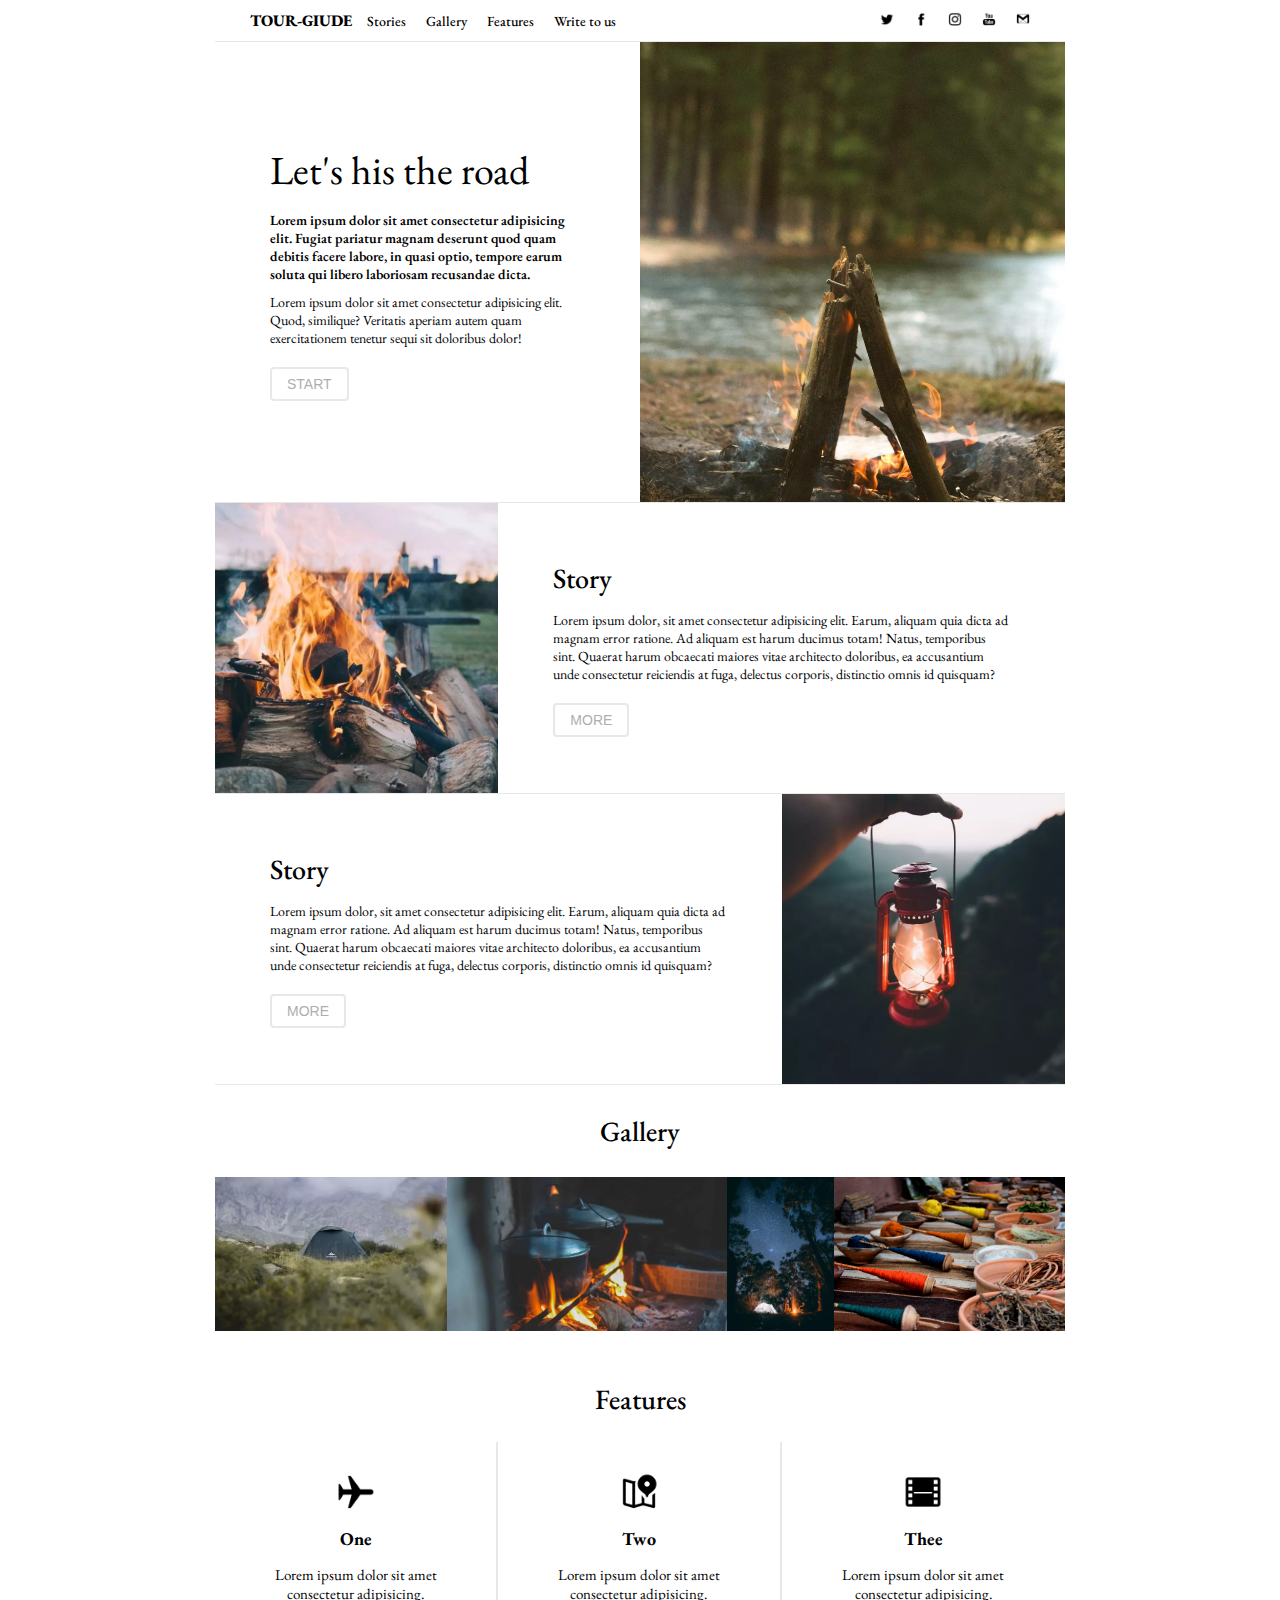
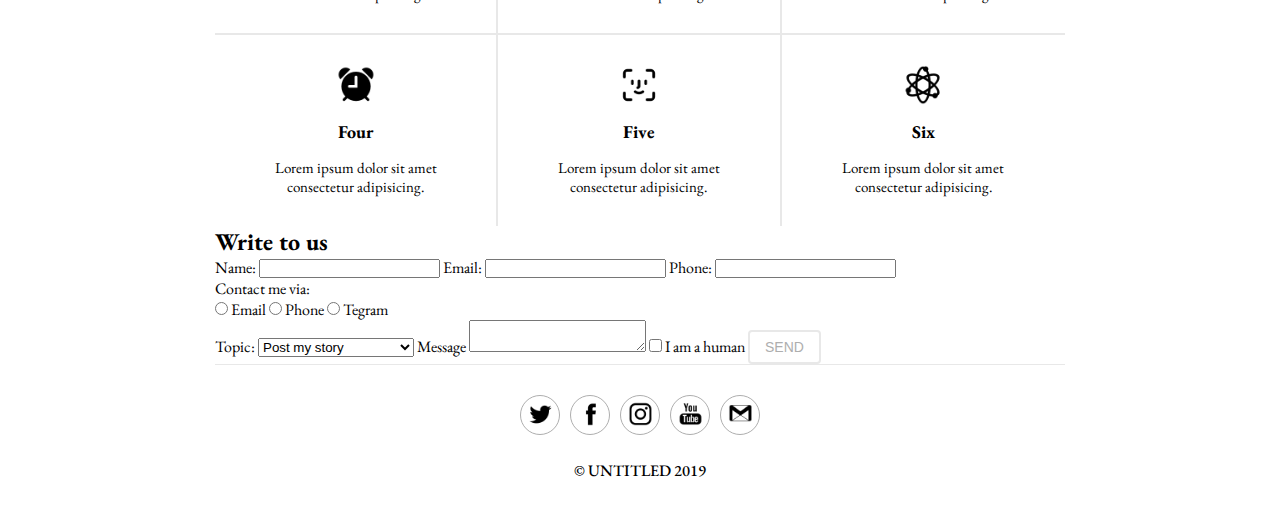
==== Екзамен/№1/index.html @ 536c8d21 "first commit" ====
<!DOCTYPE html>
<html lang="en">

<head>
    <meta charset="UTF-8">
    <meta http-equiv="X-UA-Compatible" content="IE=edge">
    <meta name="viewport" content="width=device-width, initial-scale=1.0">
    <title>Tour-giude</title>
    <!-- css
    ──────────────────────────────────────────────────────────── -->
    <link rel="stylesheet" href="./assets/css/style.css">

    <!-- google-fonts
    ──────────────────────────────────────────────────────────── -->
    <link rel="preconnect" href="https://fonts.googleapis.com">
    <link rel="preconnect" href="https://fonts.gstatic.com" crossorigin>
    <link href="https://fonts.googleapis.com/css2?family=EB+Garamond:ital,wght@0,400;0,500;0,600;0,700;0,800;1,400;1,500;1,600;1,700;1,800&display=swap" rel="stylesheet">

</head>

<body>
    <!-- wrapper | Ограничение для всего сайта 850px.
    ──────────────────────────────────────────────────────────── -->
    <div class="wrapper">

        <!-- header
        ──────────────────────────────────────────────────────────── -->
        <header class="header">
            <div class="header__container">
                <nav class="header__container__navbar d-flex">

                    <!-- Не вижу смысла с ссылки на одностраничнике
                    <h3 class="header__container__navbar__logo">Tour-giude</h3> -->
                    <a class="header__container__navbar__logo" href="#">Tour-giude</a>


                    <ul class="header__container__navbar__nav-list d-flex">
                        <li class="header__container__navbar__nav-list__item">
                            <a class="header__container__navbar__nav-list__item__link" href="#stories">Stories</a>
                        </li>

                        <li class="header__container__navbar__nav-list__item">
                            <a class="header__container__navbar__nav-list__item__link" href="#gallery">Gallery</a>
                        </li>

                        <li class="header__container__navbar__nav-list__item">
                            <a class="header__container__navbar__nav-list__item__link" href="#features">Features</a>
                        </li>

                        <li class="header__container__navbar__nav-list__item">
                            <a class="header__container__navbar__nav-list__item__link" href="#write-to-us">Write to us</a>
                        </li>
                    </ul>

                    <ul class="header__container__navbar__social-list d-flex">
                        <li class="header__container__navbar__social-list__item">
                            <a class="header__container__navbar__social-list__link" href="#">
                                <img class="header__container__navbar__social-list__item__link__img" src="./assets/icons/twitter-128.webp" alt="Twitter">
                            </a>
                        </li>

                        <li class="header__container__navbar__social-list__item">
                            <a class="header__container__navbar__social-list__link" href="#">
                                <img class="header__container__navbar__social-list__item__link__img" src="./assets/icons/facebook-128.webp" alt="Facebook">
                            </a>
                        </li>

                        <li class="header__container__navbar__social-list__item">
                            <a class="header__container__navbar__social-list__link" href="#">
                                <img class="header__container__navbar__social-list__item__link__img" src="./assets/icons/instagram-2-128.webp" alt="Instagram">
                            </a>
                        </li>

                        <li class="header__container__navbar__social-list__item">
                            <a class="header__container__navbar__social-list__link" href="#">
                                <img class="header__container__navbar__social-list__item__link__img" src="./assets/icons/youtube-128.webp" alt="YouTube">
                            </a>
                        </li>

                        <li class="header__container__navbar__social-list__item">
                            <a class="header__container__navbar__social-list__link" href="#">
                                <img class="header__container__navbar__social-list__item__link__img" src="./assets/icons/gmail-128.webp" alt="Gmail">
                            </a>
                        </li>
                    </ul>

                </nav>
            </div>
        </header>

        <!-- main
        ──────────────────────────────────────────────────────────── -->
        <main class="main">

            <!-- greeting -->
            <section class="greeting">
                <div class="greeting__container d-flex">
                    <div class="greeting__container__des d-flex">
                        <h1 class="greeting__container__des__title">Let's his the road</h1>

                        <p class="greeting__container__des__des1">Lorem ipsum dolor sit amet consectetur adipisicing elit. Fugiat pariatur magnam deserunt quod quam debitis facere labore, in quasi optio, tempore earum soluta qui libero laboriosam recusandae dicta.</p>

                        <p class="greeting__container__des__des2">Lorem ipsum dolor sit amet consectetur adipisicing elit. Quod, similique? Veritatis aperiam autem quam exercitationem tenetur sequi sit doloribus dolor!</p>

                        <a class="btn" href="#stories">Start</a>
                    </div>

                    <img class="greeting__container__img" src="./assets/img/bonefire.webp" alt="Bonefire">
                </div>
            </section>

            <!-- articles -->
            <section id="stories" class="articles">
                <div class="articles__container">
                    <div class="story d-flex">
                        <img src="./assets/img/bonefire2.webp" alt="Bonefire2" class="story__img">

                        <div class="story__content d-flex">
                            <h2 class="story__content__title">Story</h2>

                            <p class="story__content__des">Lorem ipsum dolor, sit amet consectetur adipisicing elit. Earum, aliquam quia dicta ad magnam error ratione. Ad aliquam est harum ducimus totam! Natus, temporibus sint. Quaerat harum obcaecati maiores vitae architecto doloribus,
                                ea accusantium unde consectetur reiciendis at fuga, delectus corporis, distinctio omnis id quisquam?</p>

                            <a class="btn" href="#more">More</a>
                        </div>
                    </div>

                    <div class="story d-flex">
                        <div class="story__content d-flex">
                            <h2 class="story__content__title">Story</h2>

                            <p class="story__content__des">Lorem ipsum dolor, sit amet consectetur adipisicing elit. Earum, aliquam quia dicta ad magnam error ratione. Ad aliquam est harum ducimus totam! Natus, temporibus sint. Quaerat harum obcaecati maiores vitae architecto doloribus,
                                ea accusantium unde consectetur reiciendis at fuga, delectus corporis, distinctio omnis id quisquam?</p>

                            <a class="btn" href="#more">More</a>
                        </div>

                        <img src="./assets/img/lamp.webp" alt="Lamp" class="story__img">
                    </div>
                </div>
            </section>

            <!-- gallery -->
            <section id="gallery" class="gallery">
                <div class="gallery__container">
                    <h2 class="gallery__container__title">Gallery</h2>

                    <div class="gallery__slider">
                        <div class="gallery__slider__item">
                            <img src="./assets/img/tent.webp" alt="Tent">
                        </div>

                        <div class="gallery__slider__item">
                            <img src="./assets/img/pot.webp" alt="Pot">
                        </div>

                        <div class="gallery__slider__item">
                            <img src="./assets/img/tent2.webp" alt="Tent2">
                        </div>

                        <div class="gallery__slider__item">
                            <img src="./assets/img/threads.webp" alt="Threads">
                        </div>

                        <button class="gallery__slider__btn-prev"></button>
                        <button class="gallery__slider__btn-next"></button>
                    </div>
                </div>
            </section>

            <!-- features -->
            <section id="features" class="features">
                <div class="features__container">
                    <h2 class="features__container__title">Features</h2>


                    <div class="features__container__features">
                        <div class="features__container__features__item">
                            <img class="features__container__features__img" src="./assets/icons/airplane-48.webp" alt="Airplane">

                            <h3 class="features__container__features__step">One</h3>

                            <p class="features__container__features__des">Lorem ipsum dolor sit amet consectetur adipisicing.</p>
                        </div>

                        <div class="features__container__features__item">
                            <img class="features__container__features__img" src="./assets/icons/map_marker-48.webp" alt="Airplane">

                            <h3 class="features__container__features__step">Two</h3>

                            <p class="features__container__features__des">Lorem ipsum dolor sit amet consectetur adipisicing.</p>
                        </div>

                        <div class="features__container__features__item">
                            <img class="features__container__features__img" src="./assets/icons/movie-48.webp" alt="Airplane">

                            <h3 class="features__container__features__step">Thee</h3>

                            <p class="features__container__features__des">Lorem ipsum dolor sit amet consectetur adipisicing.</p>
                        </div>

                        <div class="features__container__features__item">
                            <img class="features__container__features__img" src="./assets/icons/alarm_clock-48.webp" alt="Airplane">

                            <h3 class="features__container__features__step">Four</h3>

                            <p class="features__container__features__des">Lorem ipsum dolor sit amet consectetur adipisicing.</p>
                        </div>

                        <div class="features__container__features__item">
                            <img class="features__container__features__img" src="./assets/icons/face-48.webp" alt="Airplane">

                            <h3 class="features__container__features__step">Five</h3>

                            <p class="features__container__features__des">Lorem ipsum dolor sit amet consectetur adipisicing.</p>
                        </div>

                        <div class="features__container__features__item">
                            <img class="features__container__features__img" src="./assets/icons/genius-48.webp" alt="Airplane">

                            <h3 class="features__container__features__step">Six</h3>

                            <p class="features__container__features__des">Lorem ipsum dolor sit amet consectetur adipisicing.</p>
                        </div>
                    </div>

                </div>
            </section>

            <section id="write-to-us" class="writeToUs">
                <form class="writeToUs__form">
                    <h2 class="writeToUs__form__title">Write to us</h2>

                    <div class="writeToUs__form__inputs">
                        <label>
                            Name:
                            <input type="text">
                        </label>

                        <label>
                            Email:
                            <input type="email">
                        </label>

                        <label>
                            Phone:
                            <input type="number">
                        </label>
                    </div>

                    <div class="writeToUs__form__radios">
                        <p>Contact me via:</p>

                        <label>
                            <input type="radio" name="contact" id="email"> Email
                        </label>

                        <label>
                            <input type="radio" name="contact" id="phone"> Phone
                        </label>

                        <label>
                            <input type="radio" name="contact" id="tegram"> Tegram
                        </label>
                    </div>

                    <label>
                        Topic:
                        <select name="topic" id="topic">
                            <option value="post-my-story" hidden>Post my story</option>
                            <option value="join-the-journey">Join the journey</option>
                            <option value="take-part-in-the-filming">Take part in the filming</option>
                        </select>
                    </label>

                    <label>
                        Message
                        <textarea name="message" id="message"></textarea>
                    </label>

                    <label>
                        <input type="checkbox" name="verefication" id="verefication" required> I am a human
                    </label>

                    <button class="btn">Send</button>
                </form>
            </section>

        </main>

        <!-- footer
        ──────────────────────────────────────────────────────────── -->
        <footer class="footer">
            <div class="footer__container">
                <ul class="footer__container__social-list d-flex">
                    <li class="footer__container__social-list__item">
                        <a class="footer__container__social-list__item__link" href="#">
                            <img class="footer__container__social-list__item__link__img" src="./assets/icons/twitter-128.webp" alt="Twitter">
                        </a>
                    </li>

                    <li class="footer__container__social-list__item">
                        <a class="footer__container__social-list__item__link" href="#">
                            <img class="footer__container__social-list__item__link__img" src="./assets/icons/facebook-128.webp" alt="Facebook">
                        </a>
                    </li>

                    <li class="footer__container__social-list__item">
                        <a class="footer__container__social-list__item__link" href="#">
                            <img class="footer__container__social-list__item__link__img" src="./assets/icons/instagram-2-128.webp" alt="Instagram">
                        </a>
                    </li>

                    <li class="footer__container__social-list__item">
                        <a class="footer__container__social-list__item__link" href="#">
                            <img class="footer__container__social-list__item__link__img" src="./assets/icons/youtube-128.webp" alt="YouTube">
                        </a>
                    </li>

                    <li class="footer__container__social-list__item">
                        <a class="footer__container__social-list__item__link" href="#">
                            <img class="footer__container__social-list__item__link__img" src="./assets/icons/gmail-128.webp" alt="Gmail">
                        </a>
                    </li>
                </ul>

                <p class="footer__container__copyright">&copy; Untitled 2019</p>
            </div>
        </footer>

    </div>
</body>

</html>
---- Екзамен/№1/assets/css/style.css ----
/* global
──────────────────────────────────────────────────────────── */

* {
    margin: 0;
    padding: 0;
    box-sizing: border-box;
}

html {
    scroll-behavior: smooth;
}

body {
    font-family: 'EB Garamond';
}

.wrapper {
    max-width: 850px;
    margin: 0 auto;
}

a {
    color: #000;
    text-decoration: none;
}


/* display */

.d-flex {
    display: flex;
}

.btn {
    width: fit-content;
    padding: 7px 15px;
    font-size: 14px;
    color: #aeaeae;
    font-family: sans-serif;
    text-transform: uppercase;
    background: transparent;
    border: 2px solid #e8e8e8;
    border-radius: 4px;
    transition: .3s;
    outline: none;
}

.btn:hover,
.btn:focus {
    color: #fff;
    background: #e8e8e8;
}


/* header
──────────────────────────────────────────────────────────── */

.header {
    width: 100%;
}

.header__container {
    width: 100%;
    padding: 10px 35px;
}

.header__container__navbar {
    align-items: center;
}


/* 1 */

.header__container__navbar__logo {
    margin-right: 15px;
    font-size: 16px;
    font-weight: 800;
    text-transform: uppercase;
}


/* 2 */

.header__container__navbar__nav-list {
    list-style: none;
}

.header__container__navbar__nav-list__item {}

.header__container__navbar__nav-list__item:not(:last-child) {
    margin-right: 20px;
}

.header__container__navbar__nav-list__item__link {
    font-size: 14px;
    font-weight: 500;
}


/* 3 */

.header__container__navbar__social-list {
    margin-left: auto;
    list-style: none;
}

.header__container__navbar__social-list__item {}

.header__container__navbar__social-list__item:not(:last-child) {
    margin-right: 20px;
}

.header__container__navbar__social-list__item__link {}

.header__container__navbar__social-list__item__link__img {
    width: 14px;
}


/* main
──────────────────────────────────────────────────────────── */

.main {}


/* 1 */

.greeting {}

.greeting__container {
    border-top: 1px solid #e8e8e8;
    border-bottom: 1px solid #e8e8e8;
}

.greeting__container__des {
    justify-content: center;
    flex-direction: column;
    width: 50%;
    padding: 0 55px;
}

.greeting__container__des__title {
    margin-bottom: 15px;
    font-size: 40px;
    font-weight: 400;
}

.greeting__container__des__des1 {
    margin-bottom: 10px;
    font-size: 14px;
    font-weight: 600;
}

.greeting__container__des__des2 {
    margin-bottom: 20px;
    font-size: 14px;
}

.greeting__container__img {
    width: 50%;
    height: 460px;
    object-fit: cover;
}


/* 2 */

.articles {}

.articles__container {}

.story {
    border-bottom: 1px solid #e8e8e8;
}

.story__content {
    justify-content: center;
    flex-direction: column;
    padding: 0 55px;
    width: calc(100% - (100% / 3));
}

.story__content__title {
    margin-bottom: 15px;
    font-size: 28px;
    font-weight: 500;
}

.story__content__des {
    margin-bottom: 20px;
    font-size: 14px;
}

.story__img {
    width: calc(100% / 3);
    height: 290px;
    object-fit: cover;
}


/* 3 */

.gallery {
    width: 100%;
}

.gallery__container {
    width: 100%;
    padding-bottom: 25px;
}

.gallery__container__title {
    padding: 28px 0;
    font-size: 28px;
    font-weight: 500;
    text-align: center;
}

.gallery__slider {
    position: relative;
    display: flex;
    width: 100%;
    height: 154px;
    overflow: hidden;
}

.gallery__slider__item {
    width: fit-content;
    height: inherit;
}

.gallery__slider__item>* {
    width: 100%;
    height: inherit;
}

.gallery__slider__btn-prev,
.gallery__slider__btn-next {
    position: absolute;
    top: 50%;
    display: flex;
    flex-direction: column;
    justify-content: center;
    width: 1.918%;
    height: 10%;
    background: transparent;
    border: 4px solid #fff;
    border-right: none;
    border-bottom: none;
    border-radius: 4px;
    border-bottom-left-radius: 0;
    border-top-right-radius: 0;
    outline: none;
    opacity: 0;
    transition: .3s;
    transform: translateY(-25%);
}

.gallery__slider__btn-prev {
    left: 2%;
    transform: rotate(-45deg);
}

.gallery__slider__btn-next {
    right: 2%;
    transform: rotate(135deg);
}


/* features */

.features {}

.features__container {}

.features__container__title {
    padding: 25px 0;
    font-size: 28px;
    font-weight: 500;
    text-align: center;
}

.features__container__features {
    display: flex;
    flex-wrap: wrap;
}

.features__container__features__item {
    display: flex;
    justify-content: center;
    align-items: center;
    flex-direction: column;
    padding: 30px;
    width: calc(100% /3);
}

.features__container__features__item:nth-child(1) {
    border-right: 2px solid #e8e8e8;
    border-bottom: 2px solid #e8e8e8;
}

.features__container__features__item:nth-child(2) {
    border-right: 2px solid #e8e8e8;
    border-bottom: 2px solid #e8e8e8;
}

.features__container__features__item:nth-child(3) {
    border-bottom: 2px solid #e8e8e8;
}

.features__container__features__item:nth-child(4) {
    border-right: 2px solid #e8e8e8;
}

.features__container__features__item:nth-child(5) {
    border-right: 2px solid #e8e8e8;
}

.features__container__features__img {
    width: 40px;
    margin-bottom: 15px;
}

.features__container__features__step {
    font-size: 18px;
    margin-bottom: 15px;
}

.features__container__features__des {
    font-size: 15px;
    text-align: center;
}


/* footer
──────────────────────────────────────────────────────────── */

.footer {
    border-top: 1px solid #e8e8e8;
}

.footer__container {
    padding: 30px 0;
}

.footer__container__social-list {
    justify-content: center;
    margin-bottom: 25px;
    list-style: none;
}

.footer__container__social-list__item {
    justify-content: center;
    align-items: center;
    width: 40px;
    height: 40px;
    padding: 5px;
    border: 1px solid #aeaeae;
    border-radius: 50px;
    transition: all .3s;
}

.footer__container__social-list__item:not(:last-child) {
    margin-right: 10px;
}

.footer__container__social-list__item:hover,
.footer__container__social-list__item:focus {
    background-color: #aeaeae;
}

.footer__container__social-list__item__link {
    display: flex;
    justify-content: center;
    align-items: center;
}

.footer__container__social-list__item__link__img {
    width: 25px;
}

.footer__container__copyright {
    text-align: center;
    font-weight: 500;
    text-transform: uppercase;
}
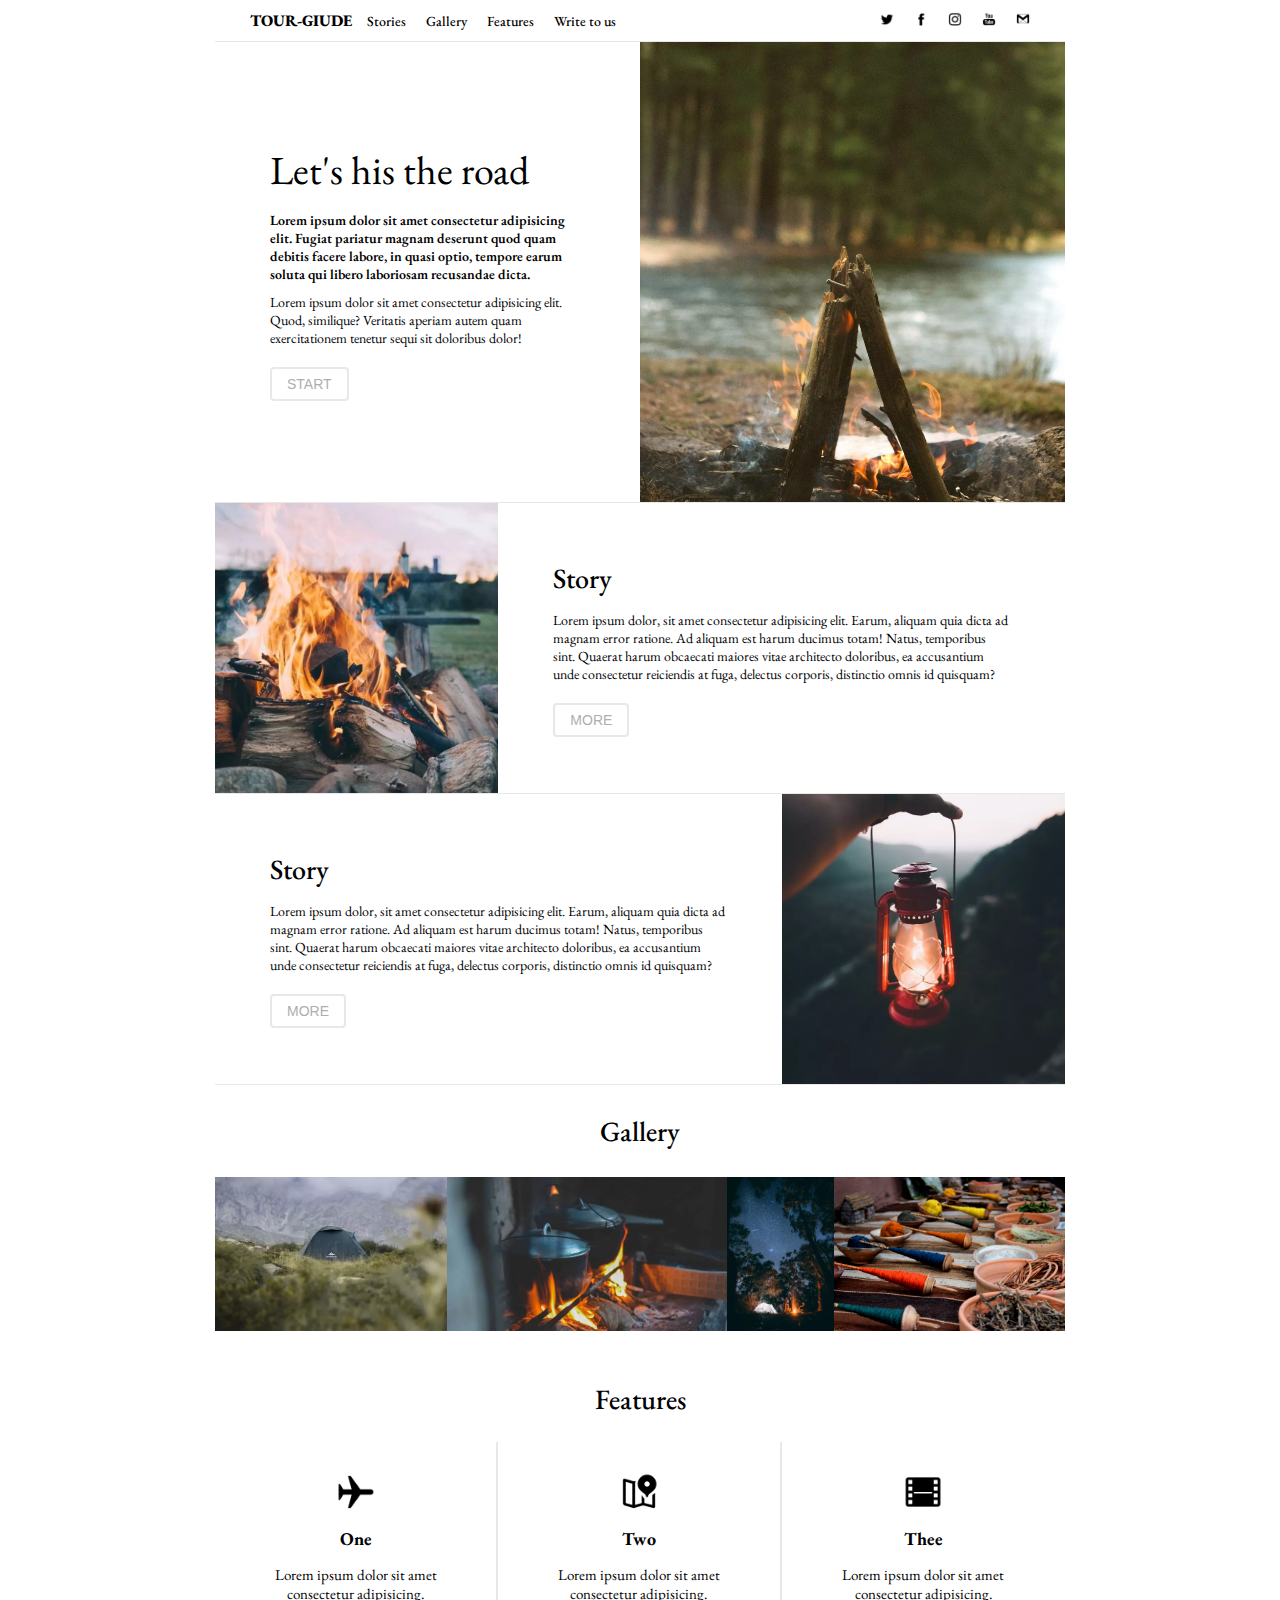
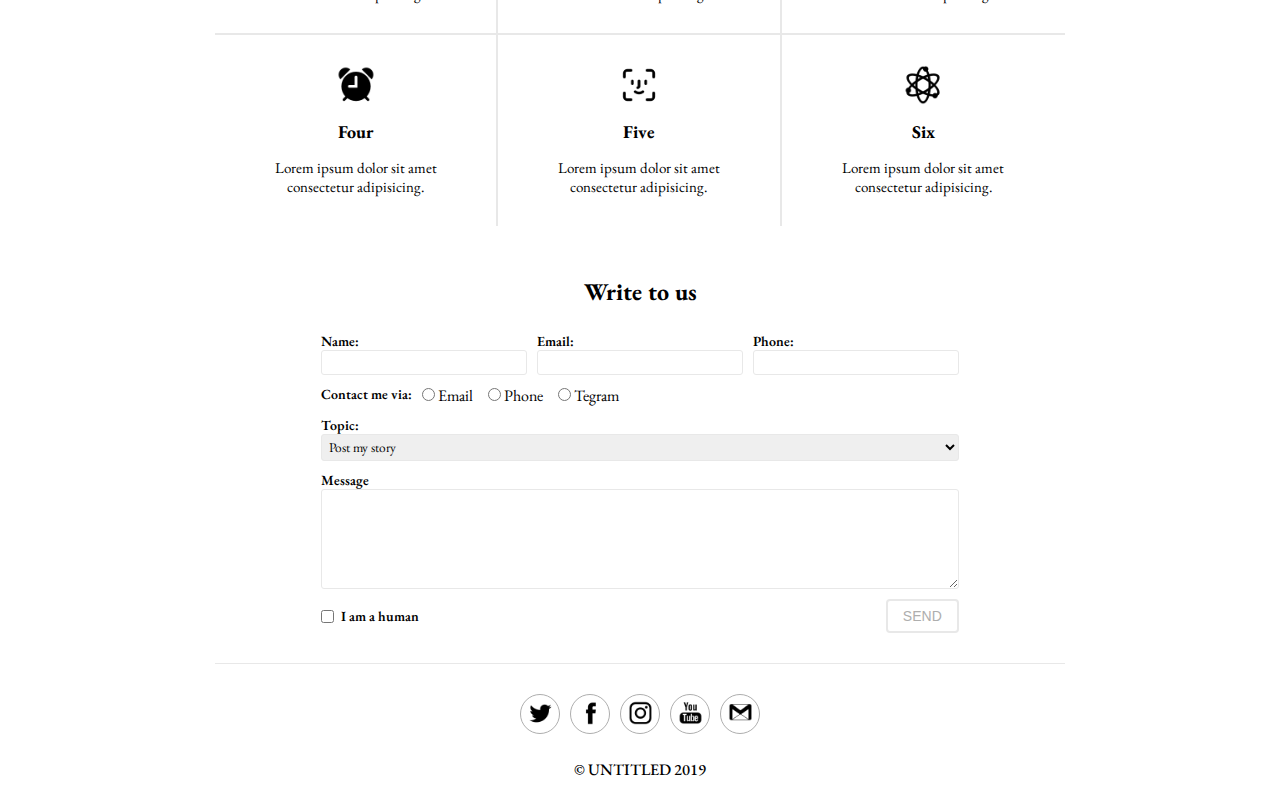
==== commit 97fbabf6: "ready desktop version" ====
--- a/Екзамен/№1/index.html
+++ b/Екзамен/№1/index.html
@@ -228,61 +228,63 @@
             </section>
 
             <section id="write-to-us" class="writeToUs">
-                <form class="writeToUs__form">
+                <form class="writeToUs__form d-flex">
                     <h2 class="writeToUs__form__title">Write to us</h2>
 
-                    <div class="writeToUs__form__inputs">
-                        <label>
+                    <div class="writeToUs__form__inputs d-flex">
+                        <label class="writeToUs__form__inputs__label d-flex">
                             Name:
-                            <input type="text">
-                        </label>
-
-                        <label>
+                            <input class="writeToUs__form__inputs__input" type="text">
+                        </label>
+
+                        <label class="writeToUs__form__inputs__label d-flex">
                             Email:
-                            <input type="email">
-                        </label>
-
-                        <label>
+                            <input class="writeToUs__form__inputs__input" type="email">
+                        </label>
+
+                        <label class="writeToUs__form__inputs__label d-flex">
                             Phone:
-                            <input type="number">
-                        </label>
-                    </div>
-
-                    <div class="writeToUs__form__radios">
-                        <p>Contact me via:</p>
-
-                        <label>
-                            <input type="radio" name="contact" id="email"> Email
-                        </label>
-
-                        <label>
-                            <input type="radio" name="contact" id="phone"> Phone
-                        </label>
-
-                        <label>
-                            <input type="radio" name="contact" id="tegram"> Tegram
-                        </label>
-                    </div>
-
-                    <label>
+                            <input class="writeToUs__form__inputs__input" type="number">
+                        </label>
+                    </div>
+
+                    <div class="writeToUs__form__radios d-flex">
+                        <p class="writeToUs__form__radios__text">Contact me via:</p>
+
+                        <label class="writeToUs__form__radios__label">
+                            <input class="writeToUs__form__inputs__radio" type="radio" name="contact" id="email"> Email
+                        </label>
+
+                        <label class="writeToUs__form__radios__label">
+                            <input class="writeToUs__form__inputs__radio" type="radio" name="contact" id="phone"> Phone
+                        </label>
+
+                        <label class="writeToUs__form__radios__label">
+                            <input class="writeToUs__form__inputs__radio" type="radio" name="contact" id="tegram"> Tegram
+                        </label>
+                    </div>
+
+                    <label class="writeToUs__form__select-label d-flex">
                         Topic:
-                        <select name="topic" id="topic">
+                        <select class="writeToUs__form__select" name="topic" id="topic">
                             <option value="post-my-story" hidden>Post my story</option>
                             <option value="join-the-journey">Join the journey</option>
                             <option value="take-part-in-the-filming">Take part in the filming</option>
                         </select>
                     </label>
 
-                    <label>
+                    <label class="writeTous__form__textarea-label d-flex">
                         Message
-                        <textarea name="message" id="message"></textarea>
+                        <textarea class="writeToUs__form__rexarea" name="message" id="message"></textarea>
                     </label>
 
-                    <label>
-                        <input type="checkbox" name="verefication" id="verefication" required> I am a human
-                    </label>
-
-                    <button class="btn">Send</button>
+                    <di class="writeToUs__form__verefication d-flex">
+                        <label class="writeTous__form__verefication__checkbox-label d-flex">
+                            <input class="writeTous__form__verefication__checkbox" type="checkbox" name="verefication" id="verefication" required> I am a human
+                        </label>
+
+                        <button class="btn writeToUs__form__verefication__btn">Send</button>
+                    </di>
                 </form>
             </section>
 
--- a/Екзамен/№1/assets/css/style.css
+++ b/Екзамен/№1/assets/css/style.css
@@ -5,6 +5,7 @@
     margin: 0;
     padding: 0;
     box-sizing: border-box;
+    outline: none;
 }
 
 html {
@@ -23,6 +24,12 @@
 a {
     color: #000;
     text-decoration: none;
+}
+
+input,
+select,
+textarea {
+    font-family: 'EB Garamond';
 }
 
 
@@ -50,6 +57,20 @@
 .btn:focus {
     color: #fff;
     background: #e8e8e8;
+}
+
+
+/* Убераю стрелочки с инпута */
+
+input[type="number"] {
+    -webkit-appearance: textfield;
+    -moz-appearance: textfield;
+    appearance: textfield;
+}
+
+input[type=number]::-webkit-inner-spin-button,
+input[type=number]::-webkit-outer-spin-button {
+    -webkit-appearance: none;
 }
 
 
@@ -272,7 +293,9 @@
 
 .features {}
 
-.features__container {}
+.features__container {
+    padding-bottom: 25px;
+}
 
 .features__container__title {
     padding: 25px 0;
@@ -333,11 +356,110 @@
 }
 
 
+/* writeToUs
+──────────────────────────────────────────────────────────── */
+
+.writeToUs {}
+
+.writeToUs__form {
+    flex-direction: column;
+    width: 75%;
+    margin: 0 auto;
+}
+
+.writeToUs__form__title {
+    text-align: center;
+    padding: 25px 0;
+}
+
+.writeToUs__form__inputs {}
+
+.writeToUs__form__inputs__label {
+    flex-direction: column;
+    width: calc(100% /3);
+    padding-bottom: 10px;
+    font-size: 14px;
+    font-weight: 600;
+}
+
+.writeToUs__form__inputs__label:not(:last-child) {
+    margin-right: 10px;
+}
+
+.writeToUs__form__inputs__input {
+    padding: 3px;
+    border: 1px solid #e8e8e8;
+    border-radius: 3px;
+}
+
+.writeToUs__form__radios {
+    margin-bottom: 10px;
+}
+
+.writeToUs__form__radios__text {
+    margin-right: 10px;
+    font-size: 14px;
+    font-weight: 600;
+}
+
+.writeToUs__form__radios__label {
+    margin-right: 15px;
+}
+
+.writeToUs__form__inputs__radio {}
+
+.writeToUs__form__select-label {
+    flex-direction: column;
+    padding-bottom: 10px;
+    font-size: 14px;
+    font-weight: 600;
+}
+
+.writeToUs__form__select {
+    padding: 3px;
+    border: 1px solid #e8e8e8;
+    border-radius: 3px;
+}
+
+.writeTous__form__textarea-label {
+    flex-direction: column;
+    padding-bottom: 10px;
+    font-size: 14px;
+    font-weight: 600;
+}
+
+.writeToUs__form__rexarea {
+    min-height: 100px;
+    padding: 3px;
+    border: 1px solid #e8e8e8;
+    border-radius: 3px;
+}
+
+.writeToUs__form__verefication {
+    align-items: center;
+}
+
+.writeTous__form__verefication__checkbox-label {
+    align-items: center;
+    font-size: 14px;
+    font-weight: 600;
+}
+
+.writeTous__form__verefication__checkbox {
+    margin-right: 7px;
+}
+
+.writeToUs__form__verefication__btn {
+    margin-left: auto;
+}
+
+
 /* footer
 ──────────────────────────────────────────────────────────── */
 
 .footer {
     border-top: 1px solid #e8e8e8;
+    margin-top: 30px;
 }
 
 .footer__container {
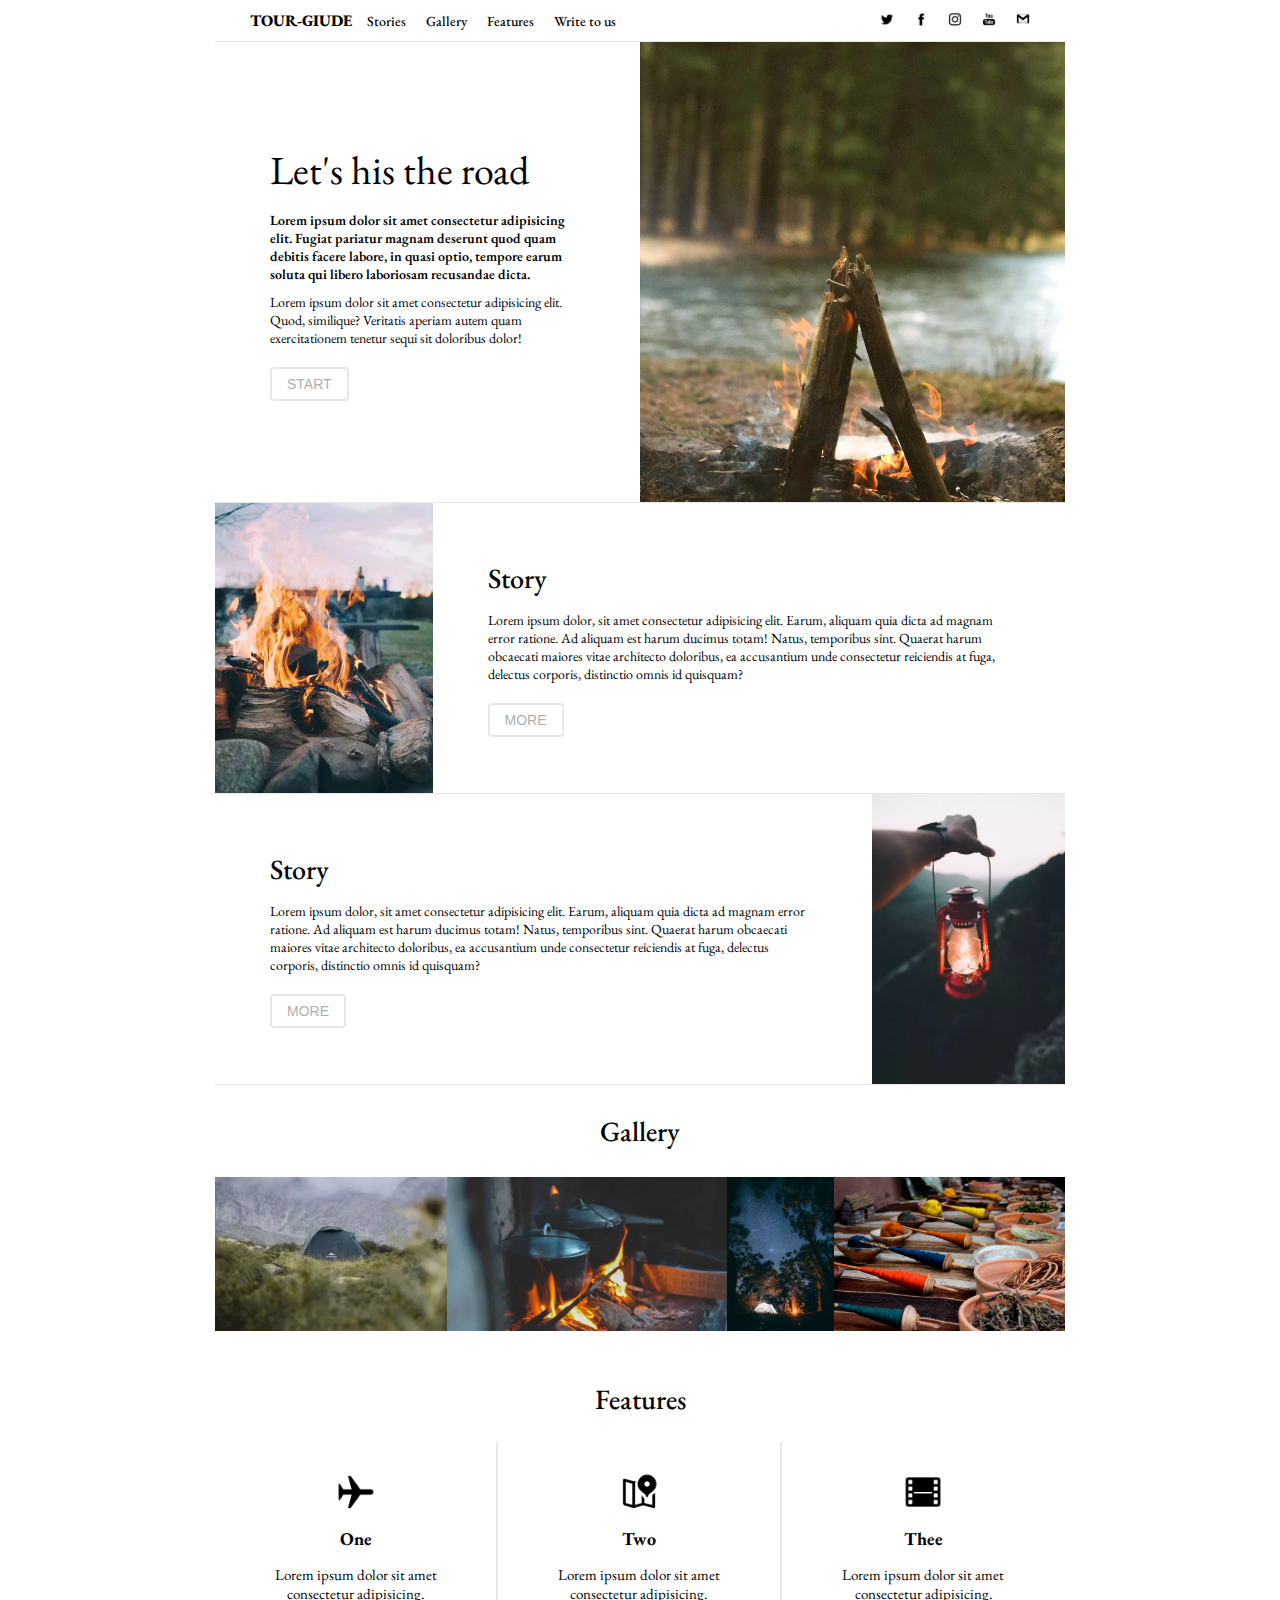
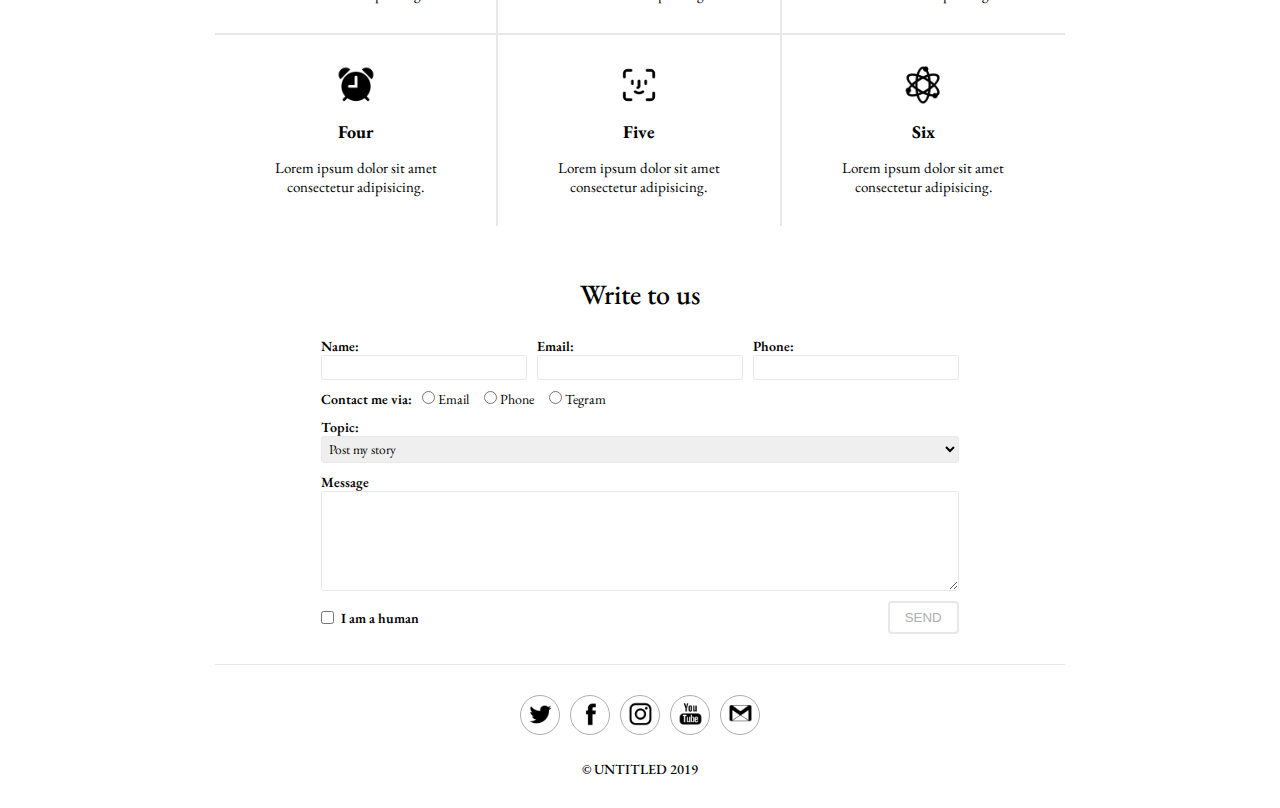
==== commit d76d1b23: "optimation v1" ====
--- a/Екзамен/№1/index.html
+++ b/Екзамен/№1/index.html
@@ -34,7 +34,7 @@
                     <a class="header__container__navbar__logo" href="#">Tour-giude</a>
 
 
-                    <ul class="header__container__navbar__nav-list d-flex">
+                    <ul class="header__container__navbar__nav-list list-unstyle d-flex">
                         <li class="header__container__navbar__nav-list__item">
                             <a class="header__container__navbar__nav-list__item__link" href="#stories">Stories</a>
                         </li>
@@ -52,7 +52,7 @@
                         </li>
                     </ul>
 
-                    <ul class="header__container__navbar__social-list d-flex">
+                    <ul class="header__container__navbar__social-list list-unstyle d-flex">
                         <li class="header__container__navbar__social-list__item">
                             <a class="header__container__navbar__social-list__link" href="#">
                                 <img class="header__container__navbar__social-list__item__link__img" src="./assets/icons/twitter-128.webp" alt="Twitter">
@@ -116,7 +116,7 @@
                         <img src="./assets/img/bonefire2.webp" alt="Bonefire2" class="story__img">
 
                         <div class="story__content d-flex">
-                            <h2 class="story__content__title">Story</h2>
+                            <h2 class="story__content__title title">Story</h2>
 
                             <p class="story__content__des">Lorem ipsum dolor, sit amet consectetur adipisicing elit. Earum, aliquam quia dicta ad magnam error ratione. Ad aliquam est harum ducimus totam! Natus, temporibus sint. Quaerat harum obcaecati maiores vitae architecto doloribus,
                                 ea accusantium unde consectetur reiciendis at fuga, delectus corporis, distinctio omnis id quisquam?</p>
@@ -127,7 +127,7 @@
 
                     <div class="story d-flex">
                         <div class="story__content d-flex">
-                            <h2 class="story__content__title">Story</h2>
+                            <h2 class="story__content__title title">Story</h2>
 
                             <p class="story__content__des">Lorem ipsum dolor, sit amet consectetur adipisicing elit. Earum, aliquam quia dicta ad magnam error ratione. Ad aliquam est harum ducimus totam! Natus, temporibus sint. Quaerat harum obcaecati maiores vitae architecto doloribus,
                                 ea accusantium unde consectetur reiciendis at fuga, delectus corporis, distinctio omnis id quisquam?</p>
@@ -143,23 +143,55 @@
             <!-- gallery -->
             <section id="gallery" class="gallery">
                 <div class="gallery__container">
-                    <h2 class="gallery__container__title">Gallery</h2>
+                    <h2 class="gallery__container__title title">Gallery</h2>
 
                     <div class="gallery__slider">
                         <div class="gallery__slider__item">
                             <img src="./assets/img/tent.webp" alt="Tent">
+
+                            <div class="gallery__slider__item__des">
+                                <h4 class="gallery__slider__item__des__title">Title</h4>
+
+                                <p class="gallery__slider__item__des__des">Lorem ipsum dolor sit amet.</p>
+
+                                <a class="btn gallery__slider__item__des__btn" href="#">More</a>
+                            </div>
                         </div>
 
                         <div class="gallery__slider__item">
                             <img src="./assets/img/pot.webp" alt="Pot">
+
+                            <div class="gallery__slider__item__des">
+                                <h4 class="gallery__slider__item__des__title">Title</h4>
+
+                                <p class="gallery__slider__item__des__des">Lorem ipsum dolor sit amet.</p>
+
+                                <a class="btn gallery__slider__item__des__btn" href="#">More</a>
+                            </div>
                         </div>
 
                         <div class="gallery__slider__item">
                             <img src="./assets/img/tent2.webp" alt="Tent2">
+
+                            <div class="gallery__slider__item__des">
+                                <h4 class="gallery__slider__item__des__title">Title</h4>
+
+                                <p class="gallery__slider__item__des__des">Lorem ipsum dolor sit amet.</p>
+
+                                <a class="btn gallery__slider__item__des__btn" href="#">More</a>
+                            </div>
                         </div>
 
                         <div class="gallery__slider__item">
                             <img src="./assets/img/threads.webp" alt="Threads">
+
+                            <div class="gallery__slider__item__des">
+                                <h4 class="gallery__slider__item__des__title">Title</h4>
+
+                                <p class="gallery__slider__item__des__des">Lorem ipsum dolor sit amet.</p>
+
+                                <a class="btn gallery__slider__item__des__btn" href="#">More</a>
+                            </div>
                         </div>
 
                         <button class="gallery__slider__btn-prev"></button>
@@ -171,7 +203,7 @@
             <!-- features -->
             <section id="features" class="features">
                 <div class="features__container">
-                    <h2 class="features__container__title">Features</h2>
+                    <h2 class="features__container__title title">Features</h2>
 
 
                     <div class="features__container__features">
@@ -229,7 +261,7 @@
 
             <section id="write-to-us" class="writeToUs">
                 <form class="writeToUs__form d-flex">
-                    <h2 class="writeToUs__form__title">Write to us</h2>
+                    <h2 class="writeToUs__form__title title">Write to us</h2>
 
                     <div class="writeToUs__form__inputs d-flex">
                         <label class="writeToUs__form__inputs__label d-flex">
@@ -294,7 +326,7 @@
         ──────────────────────────────────────────────────────────── -->
         <footer class="footer">
             <div class="footer__container">
-                <ul class="footer__container__social-list d-flex">
+                <ul class="footer__container__social-list list-unstyle d-flex">
                     <li class="footer__container__social-list__item">
                         <a class="footer__container__social-list__item__link" href="#">
                             <img class="footer__container__social-list__item__link__img" src="./assets/icons/twitter-128.webp" alt="Twitter">
--- a/Екзамен/№1/assets/css/style.css
+++ b/Екзамен/№1/assets/css/style.css
@@ -1,9 +1,23 @@
+/* File-map
+──────────────────────────────────────────────────────────── */
+
+
+/* 
+    1. global
+    2. header
+    3. main
+    4. footer
+    5. media
+*/
+
+
 /* global
 ──────────────────────────────────────────────────────────── */
 
 * {
     margin: 0;
     padding: 0;
+    font-family: 'EB Garamond';
     box-sizing: border-box;
     outline: none;
 }
@@ -13,7 +27,7 @@
 }
 
 body {
-    font-family: 'EB Garamond';
+    font-size: 14px;
 }
 
 .wrapper {
@@ -26,23 +40,34 @@
     text-decoration: none;
 }
 
-input,
-select,
-textarea {
-    font-family: 'EB Garamond';
-}
-
 
 /* display */
 
 .d-flex {
     display: flex;
 }
+
+
+/* text */
+
+.title {
+    font-size: 28px;
+    font-weight: 500;
+}
+
+
+/* list */
+
+.list-unstyle {
+    list-style: none;
+}
+
+
+/* btn */
 
 .btn {
     width: fit-content;
     padding: 7px 15px;
-    font-size: 14px;
     color: #aeaeae;
     font-family: sans-serif;
     text-transform: uppercase;
@@ -62,7 +87,7 @@
 
 /* Убераю стрелочки с инпута */
 
-input[type="number"] {
+input[type=number] {
     -webkit-appearance: textfield;
     -moz-appearance: textfield;
     appearance: textfield;
@@ -75,11 +100,10 @@
 
 
 /* header
-──────────────────────────────────────────────────────────── */
-
-.header {
-    width: 100%;
-}
+    ──────────────────────────────────────────────────────────── */
+
+
+/* .header {} */
 
 .header__container {
     width: 100%;
@@ -103,18 +127,17 @@
 
 /* 2 */
 
-.header__container__navbar__nav-list {
-    list-style: none;
-}
-
-.header__container__navbar__nav-list__item {}
+
+/* .header__container__navbar__nav-list {} */
+
+
+/* .header__container__navbar__nav-list__item {} */
 
 .header__container__navbar__nav-list__item:not(:last-child) {
     margin-right: 20px;
 }
 
 .header__container__navbar__nav-list__item__link {
-    font-size: 14px;
     font-weight: 500;
 }
 
@@ -123,16 +146,17 @@
 
 .header__container__navbar__social-list {
     margin-left: auto;
-    list-style: none;
-}
-
-.header__container__navbar__social-list__item {}
+}
+
+
+/* .header__container__navbar__social-list__item {} */
 
 .header__container__navbar__social-list__item:not(:last-child) {
     margin-right: 20px;
 }
 
-.header__container__navbar__social-list__item__link {}
+
+/* .header__container__navbar__social-list__item__link {} */
 
 .header__container__navbar__social-list__item__link__img {
     width: 14px;
@@ -140,9 +164,10 @@
 
 
 /* main
-──────────────────────────────────────────────────────────── */
-
-.main {}
+    ──────────────────────────────────────────────────────────── */
+
+
+/* .main {} */
 
 
 /* 1 */
@@ -169,13 +194,11 @@
 
 .greeting__container__des__des1 {
     margin-bottom: 10px;
-    font-size: 14px;
     font-weight: 600;
 }
 
 .greeting__container__des__des2 {
     margin-bottom: 20px;
-    font-size: 14px;
 }
 
 .greeting__container__img {
@@ -187,9 +210,11 @@
 
 /* 2 */
 
-.articles {}
-
-.articles__container {}
+
+/* .articles {} */
+
+
+/* .articles__container {} */
 
 .story {
     border-bottom: 1px solid #e8e8e8;
@@ -199,22 +224,19 @@
     justify-content: center;
     flex-direction: column;
     padding: 0 55px;
-    width: calc(100% - (100% / 3));
+    width: calc(100%-(100%/3));
 }
 
 .story__content__title {
     margin-bottom: 15px;
-    font-size: 28px;
-    font-weight: 500;
 }
 
 .story__content__des {
     margin-bottom: 20px;
-    font-size: 14px;
 }
 
 .story__img {
-    width: calc(100% / 3);
+    width: calc(100%/3);
     height: 290px;
     object-fit: cover;
 }
@@ -233,8 +255,6 @@
 
 .gallery__container__title {
     padding: 28px 0;
-    font-size: 28px;
-    font-weight: 500;
     text-align: center;
 }
 
@@ -246,7 +266,13 @@
     overflow: hidden;
 }
 
+.gallery__slider:hover .gallery__slider__btn-prev,
+.gallery__slider:hover .gallery__slider__btn-next {
+    opacity: 1;
+}
+
 .gallery__slider__item {
+    position: relative;
     width: fit-content;
     height: inherit;
 }
@@ -254,6 +280,47 @@
 .gallery__slider__item>* {
     width: 100%;
     height: inherit;
+}
+
+.gallery__slider__item:hover .gallery__slider__item__des {
+    opacity: 1;
+}
+
+.gallery__slider__item__des {
+    position: absolute;
+    top: 0;
+    left: 0;
+    display: flex;
+    justify-content: center;
+    align-items: center;
+    flex-direction: column;
+    padding: 0 10px;
+    color: #fff;
+    font-size: 12px;
+    text-align: center;
+    background: #00000075;
+    transition: .3s;
+    opacity: 0;
+}
+
+.gallery__slider__item__des__title {
+    margin-bottom: 15px;
+}
+
+.gallery__slider__item__des__des {
+    margin-bottom: 15px;
+}
+
+.gallery__slider__item__des__btn {
+    color: #fff;
+    font-size: 8px;
+    border: 1px solid #fff;
+}
+
+.gallery__slider__item__des__btn:hover,
+.gallery__slider__item__des__btn:focus {
+    color: #fff;
+    background: transparent;
 }
 
 .gallery__slider__btn-prev,
@@ -291,7 +358,8 @@
 
 /* features */
 
-.features {}
+
+/* .features {} */
 
 .features__container {
     padding-bottom: 25px;
@@ -300,7 +368,6 @@
 .features__container__title {
     padding: 25px 0;
     font-size: 28px;
-    font-weight: 500;
     text-align: center;
 }
 
@@ -315,14 +382,10 @@
     align-items: center;
     flex-direction: column;
     padding: 30px;
-    width: calc(100% /3);
-}
-
-.features__container__features__item:nth-child(1) {
-    border-right: 2px solid #e8e8e8;
-    border-bottom: 2px solid #e8e8e8;
-}
-
+    width: calc(100%/3);
+}
+
+.features__container__features__item:nth-child(1),
 .features__container__features__item:nth-child(2) {
     border-right: 2px solid #e8e8e8;
     border-bottom: 2px solid #e8e8e8;
@@ -332,10 +395,7 @@
     border-bottom: 2px solid #e8e8e8;
 }
 
-.features__container__features__item:nth-child(4) {
-    border-right: 2px solid #e8e8e8;
-}
-
+.features__container__features__item:nth-child(4),
 .features__container__features__item:nth-child(5) {
     border-right: 2px solid #e8e8e8;
 }
@@ -357,9 +417,24 @@
 
 
 /* writeToUs
-──────────────────────────────────────────────────────────── */
-
-.writeToUs {}
+    ──────────────────────────────────────────────────────────── */
+
+
+/* Общий */
+
+.writeToUs__form__inputs__input,
+.writeToUs__form__select,
+.writeToUs__form__rexarea {
+    padding: 3px;
+    border: 1px solid #e8e8e8;
+    border-radius: 3px;
+}
+
+
+/* /Общий */
+
+
+/* .writeToUs {} */
 
 .writeToUs__form {
     flex-direction: column;
@@ -372,13 +447,13 @@
     padding: 25px 0;
 }
 
-.writeToUs__form__inputs {}
+
+/* .writeToUs__form__inputs {} */
 
 .writeToUs__form__inputs__label {
     flex-direction: column;
-    width: calc(100% /3);
+    width: calc(100%/3);
     padding-bottom: 10px;
-    font-size: 14px;
     font-weight: 600;
 }
 
@@ -386,11 +461,8 @@
     margin-right: 10px;
 }
 
-.writeToUs__form__inputs__input {
-    padding: 3px;
-    border: 1px solid #e8e8e8;
-    border-radius: 3px;
-}
+
+/* .writeToUs__form__inputs__input {} */
 
 .writeToUs__form__radios {
     margin-bottom: 10px;
@@ -398,7 +470,6 @@
 
 .writeToUs__form__radios__text {
     margin-right: 10px;
-    font-size: 14px;
     font-weight: 600;
 }
 
@@ -411,28 +482,20 @@
 .writeToUs__form__select-label {
     flex-direction: column;
     padding-bottom: 10px;
-    font-size: 14px;
     font-weight: 600;
 }
 
-.writeToUs__form__select {
-    padding: 3px;
-    border: 1px solid #e8e8e8;
-    border-radius: 3px;
-}
+
+/* .writeToUs__form__select {} */
 
 .writeTous__form__textarea-label {
     flex-direction: column;
     padding-bottom: 10px;
-    font-size: 14px;
     font-weight: 600;
 }
 
 .writeToUs__form__rexarea {
     min-height: 100px;
-    padding: 3px;
-    border: 1px solid #e8e8e8;
-    border-radius: 3px;
 }
 
 .writeToUs__form__verefication {
@@ -441,7 +504,6 @@
 
 .writeTous__form__verefication__checkbox-label {
     align-items: center;
-    font-size: 14px;
     font-weight: 600;
 }
 
@@ -455,7 +517,7 @@
 
 
 /* footer
-──────────────────────────────────────────────────────────── */
+    ──────────────────────────────────────────────────────────── */
 
 .footer {
     border-top: 1px solid #e8e8e8;
@@ -469,7 +531,6 @@
 .footer__container__social-list {
     justify-content: center;
     margin-bottom: 25px;
-    list-style: none;
 }
 
 .footer__container__social-list__item {
@@ -506,4 +567,8 @@
     text-align: center;
     font-weight: 500;
     text-transform: uppercase;
-}+}
+
+
+/* media
+──────────────────────────────────────────────────────────── */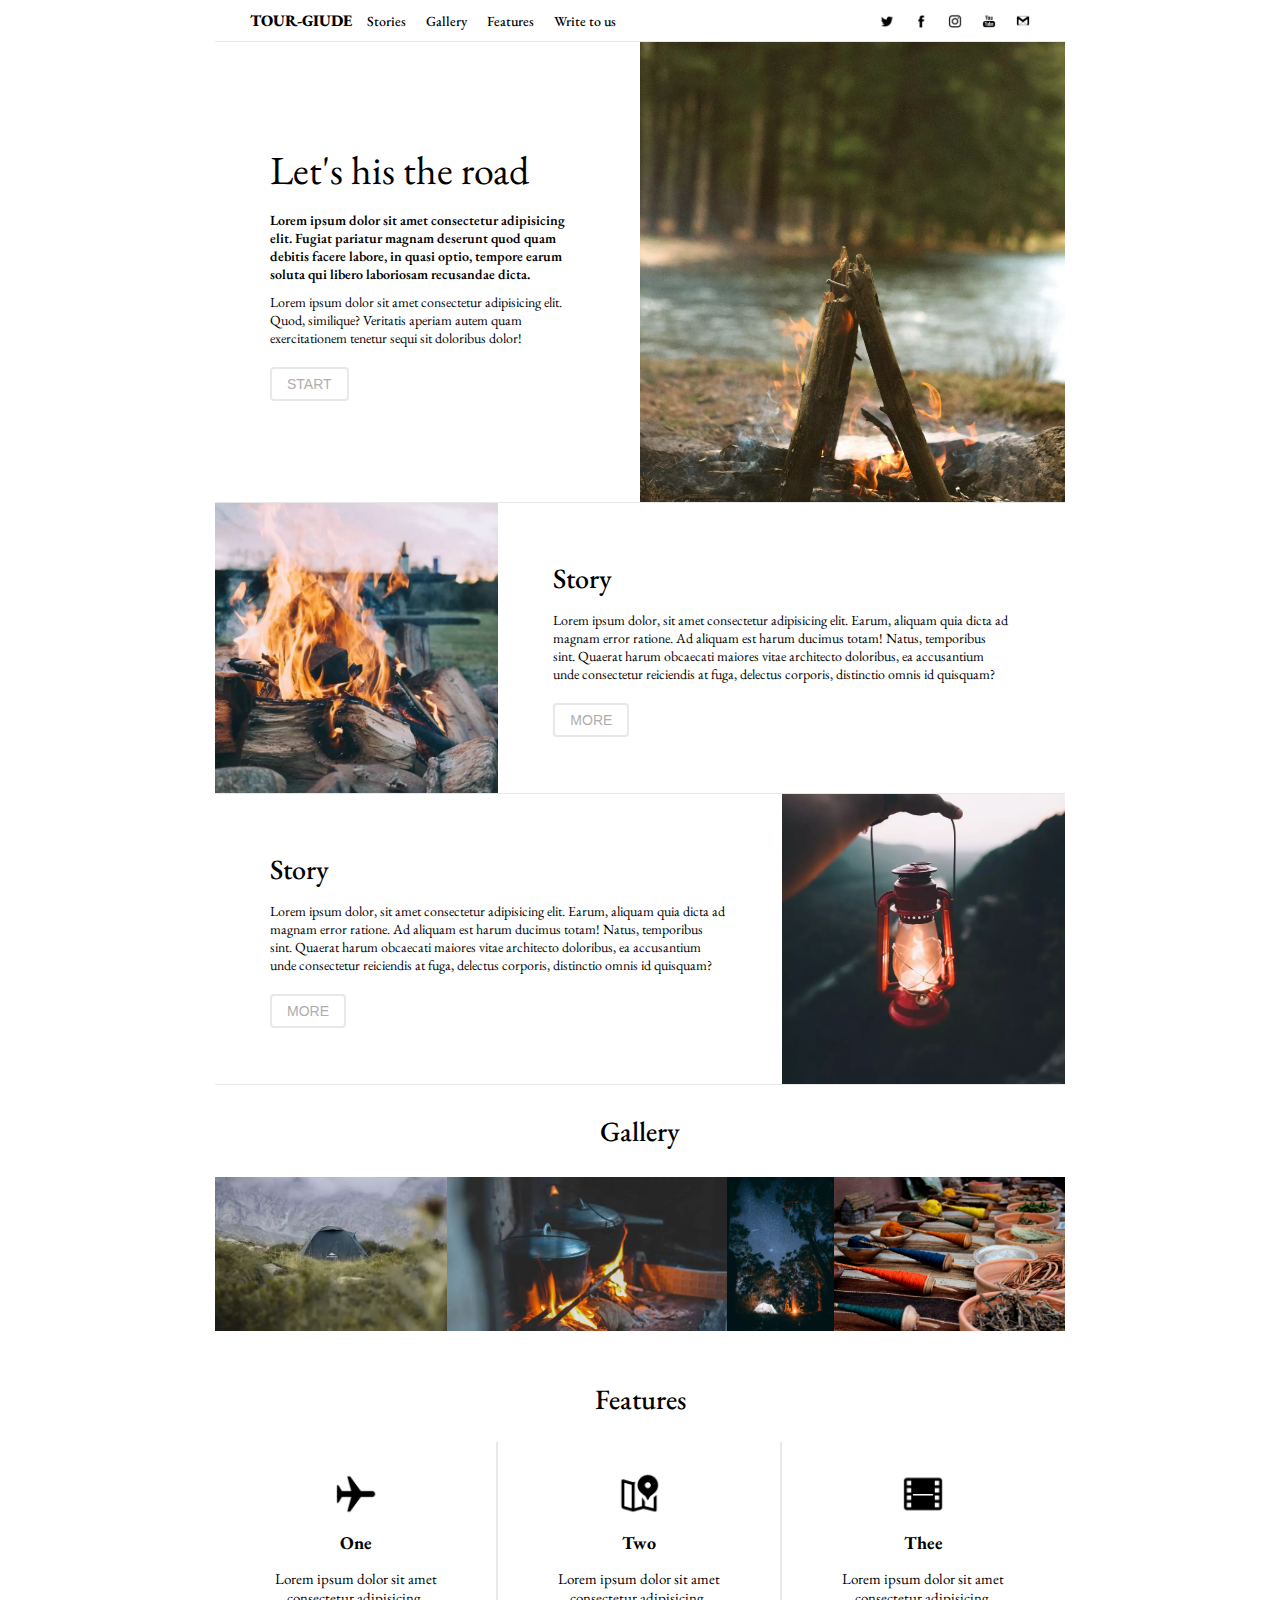
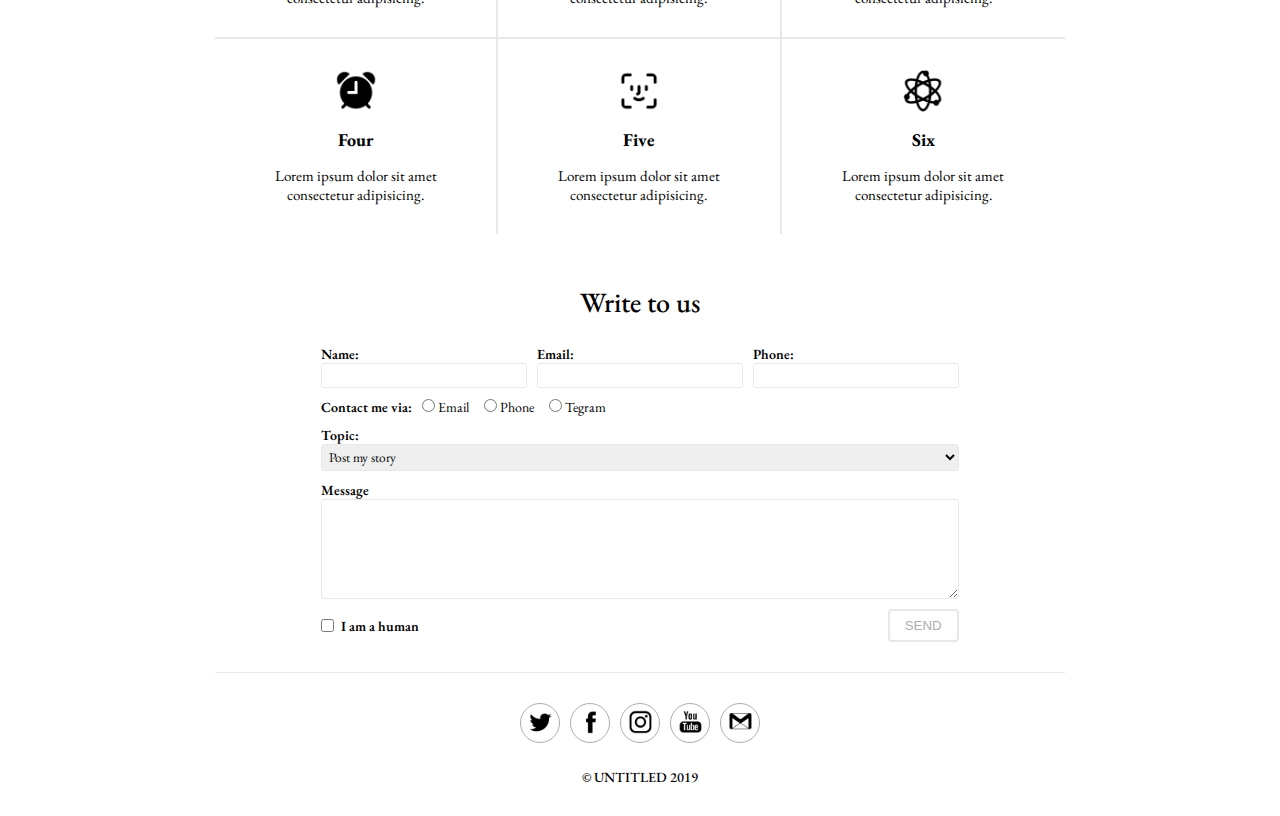
==== commit d7353381: "add html cross browser and corect css" ====
--- a/Екзамен/№1/index.html
+++ b/Екзамен/№1/index.html
@@ -6,9 +6,6 @@
     <meta http-equiv="X-UA-Compatible" content="IE=edge">
     <meta name="viewport" content="width=device-width, initial-scale=1.0">
     <title>Tour-giude</title>
-    <!-- css
-    ──────────────────────────────────────────────────────────── -->
-    <link rel="stylesheet" href="./assets/css/style.css">
 
     <!-- google-fonts
     ──────────────────────────────────────────────────────────── -->
@@ -16,6 +13,10 @@
     <link rel="preconnect" href="https://fonts.gstatic.com" crossorigin>
     <link href="https://fonts.googleapis.com/css2?family=EB+Garamond:ital,wght@0,400;0,500;0,600;0,700;0,800;1,400;1,500;1,600;1,700;1,800&display=swap" rel="stylesheet">
 
+    <!-- css
+    ──────────────────────────────────────────────────────────── -->
+    <link rel="stylesheet" href="./assets/css/style.css">
+
 </head>
 
 <body>
@@ -26,13 +27,16 @@
         <!-- header
         ──────────────────────────────────────────────────────────── -->
         <header class="header">
-            <div class="header__container">
+            <div class="header__container d-flex">
                 <nav class="header__container__navbar d-flex">
 
                     <!-- Не вижу смысла с ссылки на одностраничнике
                     <h3 class="header__container__navbar__logo">Tour-giude</h3> -->
                     <a class="header__container__navbar__logo" href="#">Tour-giude</a>
 
+                    <button class="burger-btn">
+                        <span></span>
+                    </button>
 
                     <ul class="header__container__navbar__nav-list list-unstyle d-flex">
                         <li class="header__container__navbar__nav-list__item">
@@ -51,40 +55,56 @@
                             <a class="header__container__navbar__nav-list__item__link" href="#write-to-us">Write to us</a>
                         </li>
                     </ul>
-
-                    <ul class="header__container__navbar__social-list list-unstyle d-flex">
-                        <li class="header__container__navbar__social-list__item">
-                            <a class="header__container__navbar__social-list__link" href="#">
-                                <img class="header__container__navbar__social-list__item__link__img" src="./assets/icons/twitter-128.webp" alt="Twitter">
-                            </a>
-                        </li>
-
-                        <li class="header__container__navbar__social-list__item">
-                            <a class="header__container__navbar__social-list__link" href="#">
-                                <img class="header__container__navbar__social-list__item__link__img" src="./assets/icons/facebook-128.webp" alt="Facebook">
-                            </a>
-                        </li>
-
-                        <li class="header__container__navbar__social-list__item">
-                            <a class="header__container__navbar__social-list__link" href="#">
-                                <img class="header__container__navbar__social-list__item__link__img" src="./assets/icons/instagram-2-128.webp" alt="Instagram">
-                            </a>
-                        </li>
-
-                        <li class="header__container__navbar__social-list__item">
-                            <a class="header__container__navbar__social-list__link" href="#">
-                                <img class="header__container__navbar__social-list__item__link__img" src="./assets/icons/youtube-128.webp" alt="YouTube">
-                            </a>
-                        </li>
-
-                        <li class="header__container__navbar__social-list__item">
-                            <a class="header__container__navbar__social-list__link" href="#">
-                                <img class="header__container__navbar__social-list__item__link__img" src="./assets/icons/gmail-128.webp" alt="Gmail">
-                            </a>
-                        </li>
-                    </ul>
-
                 </nav>
+
+
+                <ul class="header__container__navbar__social-list list-unstyle d-flex">
+                    <li class="header__container__navbar__social-list__item">
+                        <a class="header__container__navbar__social-list__link" href="#">
+                            <picture class="header__container__navbar__social-list__item__link__img">
+                                <source srcset="./assets/icons/twitter-128.webp" type="image/webp">
+                                <img src="./assets/icons/twitter-128.png" alt="Twitter">
+                            </picture>
+                        </a>
+                    </li>
+
+                    <li class="header__container__navbar__social-list__item">
+                        <a class="header__container__navbar__social-list__link" href="#">
+                            <picture class="header__container__navbar__social-list__item__link__img">
+                                <source srcset="./assets/icons/facebook-128.webp" type="image/webp">
+                                <img src="./assets/icons/facebook-128.png" alt="Facebook">
+                            </picture>
+                        </a>
+                    </li>
+
+                    <li class="header__container__navbar__social-list__item">
+                        <a class="header__container__navbar__social-list__link" href="#">
+                            <picture class="header__container__navbar__social-list__item__link__img">
+                                <source srcset="./assets/icons/instagram-2-128.webp" type="image/webp">
+                                <img src="./assets/icons/instagram-2-128.png" alt="Instagram">
+                            </picture>
+                        </a>
+                    </li>
+
+                    <li class="header__container__navbar__social-list__item">
+                        <a class="header__container__navbar__social-list__link" href="#">
+                            <picture class="header__container__navbar__social-list__item__link__img">
+                                <source srcset="./assets/icons/youtube-128.webp" type="image/webp">
+                                <img src="./assets/icons/youtube-128.png" alt="YouTube">
+                            </picture>
+                        </a>
+                    </li>
+
+                    <li class="header__container__navbar__social-list__item">
+                        <a class="header__container__navbar__social-list__link" href="#">
+                            <picture class="header__container__navbar__social-list__item__link__img">
+                                <source srcset="./assets/icons/gmail-128.webp" type="image/webp">
+                                <img src="./assets/icons/gmail-128.png" alt="Gmail">
+                            </picture>
+                        </a>
+                    </li>
+                </ul>
+
             </div>
         </header>
 
@@ -105,7 +125,10 @@
                         <a class="btn" href="#stories">Start</a>
                     </div>
 
-                    <img class="greeting__container__img" src="./assets/img/bonefire.webp" alt="Bonefire">
+                    <picture class="greeting__container__img">
+                        <source srcset="./assets/img/bonefire.webp" type="image/webp">
+                        <img src="./assets/img/bonefire.jpg" alt="Bonefire">
+                    </picture>
                 </div>
             </section>
 
@@ -113,7 +136,10 @@
             <section id="stories" class="articles">
                 <div class="articles__container">
                     <div class="story d-flex">
-                        <img src="./assets/img/bonefire2.webp" alt="Bonefire2" class="story__img">
+                        <picture class="story__img">
+                            <source srcset="./assets/img/bonefire2.webp" type="image/webp">
+                            <img src="./assets/img/bonefire2.jpg" alt="Bonefire2">
+                        </picture>
 
                         <div class="story__content d-flex">
                             <h2 class="story__content__title title">Story</h2>
@@ -135,7 +161,10 @@
                             <a class="btn" href="#more">More</a>
                         </div>
 
-                        <img src="./assets/img/lamp.webp" alt="Lamp" class="story__img">
+                        <picture class="story__img">
+                            <source srcset="./assets/img/lamp.webp" type="image/webp">
+                            <img src="./assets/img/lamp.jpg" alt="Lamp">
+                        </picture>
                     </div>
                 </div>
             </section>
@@ -147,7 +176,10 @@
 
                     <div class="gallery__slider">
                         <div class="gallery__slider__item">
-                            <img src="./assets/img/tent.webp" alt="Tent">
+                            <picture>
+                                <source srcset="./assets/img/tent.webp">
+                                <img src="./assets/img/tent.jpg" alt="Tent">
+                            </picture>
 
                             <div class="gallery__slider__item__des">
                                 <h4 class="gallery__slider__item__des__title">Title</h4>
@@ -159,7 +191,10 @@
                         </div>
 
                         <div class="gallery__slider__item">
-                            <img src="./assets/img/pot.webp" alt="Pot">
+                            <picture>
+                                <source srcset="./assets/img/pot.webp">
+                                <img src="./assets/img/pot.jpg" alt="Pot">
+                            </picture>
 
                             <div class="gallery__slider__item__des">
                                 <h4 class="gallery__slider__item__des__title">Title</h4>
@@ -171,7 +206,10 @@
                         </div>
 
                         <div class="gallery__slider__item">
-                            <img src="./assets/img/tent2.webp" alt="Tent2">
+                            <picture>
+                                <source srcset="./assets/img/tent2.webp">
+                                <img src="./assets/img/tent2.jpg" alt="Tent2">
+                            </picture>
 
                             <div class="gallery__slider__item__des">
                                 <h4 class="gallery__slider__item__des__title">Title</h4>
@@ -183,7 +221,10 @@
                         </div>
 
                         <div class="gallery__slider__item">
-                            <img src="./assets/img/threads.webp" alt="Threads">
+                            <picture>
+                                <source srcset="./assets/img/threads.webp">
+                                <img src="./assets/img/threads.jpg" alt="Threads">
+                            </picture>
 
                             <div class="gallery__slider__item__des">
                                 <h4 class="gallery__slider__item__des__title">Title</h4>
@@ -208,7 +249,10 @@
 
                     <div class="features__container__features">
                         <div class="features__container__features__item">
-                            <img class="features__container__features__img" src="./assets/icons/airplane-48.webp" alt="Airplane">
+                            <picture class="features__container__features__img">
+                                <source srcset="./assets/icons/airplane-48.webp">
+                                <img src="./assets/icons/airplane-48.png" alt="Airplane">
+                            </picture>
 
                             <h3 class="features__container__features__step">One</h3>
 
@@ -216,7 +260,10 @@
                         </div>
 
                         <div class="features__container__features__item">
-                            <img class="features__container__features__img" src="./assets/icons/map_marker-48.webp" alt="Airplane">
+                            <picture class="features__container__features__img">
+                                <source srcset="./assets/icons/map_marker-48.webp">
+                                <img src="./assets/icons/map_marker-48.png" alt="Airplane">
+                            </picture>
 
                             <h3 class="features__container__features__step">Two</h3>
 
@@ -224,7 +271,10 @@
                         </div>
 
                         <div class="features__container__features__item">
-                            <img class="features__container__features__img" src="./assets/icons/movie-48.webp" alt="Airplane">
+                            <picture class="features__container__features__img">
+                                <source srcset="./assets/icons/movie-48.webp">
+                                <img src="./assets/icons/movie-48.png" alt="Airplane">
+                            </picture>
 
                             <h3 class="features__container__features__step">Thee</h3>
 
@@ -232,7 +282,10 @@
                         </div>
 
                         <div class="features__container__features__item">
-                            <img class="features__container__features__img" src="./assets/icons/alarm_clock-48.webp" alt="Airplane">
+                            <picture class="features__container__features__img">
+                                <source srcset="./assets/icons/alarm_clock-48.webp">
+                                <img src="./assets/icons/alarm_clock-48.png" alt="Airplane">
+                            </picture>
 
                             <h3 class="features__container__features__step">Four</h3>
 
@@ -240,7 +293,10 @@
                         </div>
 
                         <div class="features__container__features__item">
-                            <img class="features__container__features__img" src="./assets/icons/face-48.webp" alt="Airplane">
+                            <picture class="features__container__features__img">
+                                <source srcset="./assets/icons/face-48.webp">
+                                <img src="./assets/icons/face-48.png" alt="Airplane">
+                            </picture>
 
                             <h3 class="features__container__features__step">Five</h3>
 
@@ -248,7 +304,10 @@
                         </div>
 
                         <div class="features__container__features__item">
-                            <img class="features__container__features__img" src="./assets/icons/genius-48.webp" alt="Airplane">
+                            <picture class="features__container__features__img">
+                                <source srcset="./assets/icons/genius-48.webp">
+                                <img src="./assets/icons/genius-48.png" alt="Airplane">
+                            </picture>
 
                             <h3 class="features__container__features__step">Six</h3>
 
@@ -329,31 +388,46 @@
                 <ul class="footer__container__social-list list-unstyle d-flex">
                     <li class="footer__container__social-list__item">
                         <a class="footer__container__social-list__item__link" href="#">
-                            <img class="footer__container__social-list__item__link__img" src="./assets/icons/twitter-128.webp" alt="Twitter">
+                            <picture class="footer__container__social-list__item__link__img">
+                                <source srcset="./assets/icons/twitter-128.webp">
+                                <img src="./assets/icons/twitter-128.png" alt="Twitter">
+                            </picture>
                         </a>
                     </li>
 
                     <li class="footer__container__social-list__item">
                         <a class="footer__container__social-list__item__link" href="#">
-                            <img class="footer__container__social-list__item__link__img" src="./assets/icons/facebook-128.webp" alt="Facebook">
+                            <picture class="footer__container__social-list__item__link__img">
+                                <source srcset="./assets/icons/facebook-128.webp">
+                                <img src="./assets/icons/facebook-128.png" alt="Facebook">
+                            </picture>
                         </a>
                     </li>
 
                     <li class="footer__container__social-list__item">
                         <a class="footer__container__social-list__item__link" href="#">
-                            <img class="footer__container__social-list__item__link__img" src="./assets/icons/instagram-2-128.webp" alt="Instagram">
+                            <picture class="footer__container__social-list__item__link__img">
+                                <source srcset="./assets/icons/instagram-2-128.webp">
+                                <img src="./assets/icons/instagram-2-128.png" alt="Instagram">
+                            </picture>
                         </a>
                     </li>
 
                     <li class="footer__container__social-list__item">
                         <a class="footer__container__social-list__item__link" href="#">
-                            <img class="footer__container__social-list__item__link__img" src="./assets/icons/youtube-128.webp" alt="YouTube">
+                            <picture class="footer__container__social-list__item__link__img">
+                                <source srcset="./assets/icons/youtube-128.webp">
+                                <img src="./assets/icons/youtube-128.png" alt="YouTube">
+                            </picture>
                         </a>
                     </li>
 
                     <li class="footer__container__social-list__item">
                         <a class="footer__container__social-list__item__link" href="#">
-                            <img class="footer__container__social-list__item__link__img" src="./assets/icons/gmail-128.webp" alt="Gmail">
+                            <picture class="footer__container__social-list__item__link__img">
+                                <source srcset="./assets/icons/gmail-128.webp">
+                                <img src="./assets/icons/gmail-128.png" alt="Gmail">
+                            </picture>
                         </a>
                     </li>
                 </ul>
@@ -363,6 +437,14 @@
         </footer>
 
     </div>
+
+    <script>
+        document.querySelector('.burger-btn').addEventListener('click', () => {
+            document.querySelector('.burger-btn').classList.toggle('active')
+            document.querySelector('.header__container__navbar__nav-list').classList.toggle('active')
+        })
+    </script>
+
 </body>
 
 </html>--- a/Екзамен/№1/assets/css/style.css
+++ b/Екзамен/№1/assets/css/style.css
@@ -1,16 +1,3 @@
-/* File-map
-──────────────────────────────────────────────────────────── */
-
-
-/* 
-    1. global
-    2. header
-    3. main
-    4. footer
-    5. media
-*/
-
-
 /* global
 ──────────────────────────────────────────────────────────── */
 
@@ -28,6 +15,12 @@
 
 body {
     font-size: 14px;
+}
+
+picture>* {
+    width: 100%;
+    height: 100%;
+    object-fit: cover;
 }
 
 .wrapper {
@@ -84,6 +77,62 @@
     background: #e8e8e8;
 }
 
+.burger-btn {
+    position: relative;
+    width: 30px;
+    height: 30px;
+    margin-left: auto;
+    background: transparent;
+    border: none;
+    display: none;
+}
+
+.burger-btn span {
+    position: relative;
+    display: block;
+    width: 100%;
+    height: 3px;
+    background: #000;
+    transition: .3s, background-color .3s .3s;
+}
+
+.burger-btn span::before,
+.burger-btn span::after {
+    content: '';
+    position: absolute;
+    display: block;
+    width: inherit;
+    height: inherit;
+    background: #000;
+    border: none;
+    transition: top .3s .3s, transform .3s;
+}
+
+.burger-btn span::before {
+    top: -8px;
+}
+
+.burger-btn span::after {
+    top: 8px;
+}
+
+.burger-btn.active span {
+    background: transparent;
+    transition: .3s;
+}
+
+.burger-btn.active span::before {
+    top: 0;
+    transform: rotate(-45deg);
+    transition: top .3s, transform .3s .3s;
+}
+
+.burger-btn.active span::after {
+    top: 0;
+    transform: rotate(45deg);
+    transition: top .3s, transform .3s .3s;
+}
+
 
 /* Убераю стрелочки с инпута */
 
@@ -102,20 +151,15 @@
 /* header
     ──────────────────────────────────────────────────────────── */
 
-
-/* .header {} */
-
 .header__container {
     width: 100%;
     padding: 10px 35px;
+    align-items: center;
 }
 
 .header__container__navbar {
     align-items: center;
 }
-
-
-/* 1 */
 
 .header__container__navbar__logo {
     margin-right: 15px;
@@ -124,15 +168,6 @@
     text-transform: uppercase;
 }
 
-
-/* 2 */
-
-
-/* .header__container__navbar__nav-list {} */
-
-
-/* .header__container__navbar__nav-list__item {} */
-
 .header__container__navbar__nav-list__item:not(:last-child) {
     margin-right: 20px;
 }
@@ -141,38 +176,22 @@
     font-weight: 500;
 }
 
-
-/* 3 */
-
 .header__container__navbar__social-list {
     margin-left: auto;
 }
 
-
-/* .header__container__navbar__social-list__item {} */
+.header__container__navbar__social-list__item {
+    width: 14px;
+    height: 14px;
+}
 
 .header__container__navbar__social-list__item:not(:last-child) {
     margin-right: 20px;
 }
 
 
-/* .header__container__navbar__social-list__item__link {} */
-
-.header__container__navbar__social-list__item__link__img {
-    width: 14px;
-}
-
-
 /* main
     ──────────────────────────────────────────────────────────── */
-
-
-/* .main {} */
-
-
-/* 1 */
-
-.greeting {}
 
 .greeting__container {
     border-top: 1px solid #e8e8e8;
@@ -204,17 +223,7 @@
 .greeting__container__img {
     width: 50%;
     height: 460px;
-    object-fit: cover;
-}
-
-
-/* 2 */
-
-
-/* .articles {} */
-
-
-/* .articles__container {} */
+}
 
 .story {
     border-bottom: 1px solid #e8e8e8;
@@ -224,7 +233,7 @@
     justify-content: center;
     flex-direction: column;
     padding: 0 55px;
-    width: calc(100%-(100%/3));
+    width: calc(100% - (100% / 3));
 }
 
 .story__content__title {
@@ -236,13 +245,10 @@
 }
 
 .story__img {
-    width: calc(100%/3);
+    min-width: calc(100% / 3);
     height: 290px;
     object-fit: cover;
 }
-
-
-/* 3 */
 
 .gallery {
     width: 100%;
@@ -330,8 +336,8 @@
     display: flex;
     flex-direction: column;
     justify-content: center;
-    width: 1.918%;
-    height: 10%;
+    width: 20px;
+    height: 20px;
     background: transparent;
     border: 4px solid #fff;
     border-right: none;
@@ -355,12 +361,6 @@
     transform: rotate(135deg);
 }
 
-
-/* features */
-
-
-/* .features {} */
-
 .features__container {
     padding-bottom: 25px;
 }
@@ -382,7 +382,7 @@
     align-items: center;
     flex-direction: column;
     padding: 30px;
-    width: calc(100%/3);
+    width: calc(100% / 3);
 }
 
 .features__container__features__item:nth-child(1),
@@ -433,9 +433,6 @@
 
 /* /Общий */
 
-
-/* .writeToUs {} */
-
 .writeToUs__form {
     flex-direction: column;
     width: 75%;
@@ -447,12 +444,9 @@
     padding: 25px 0;
 }
 
-
-/* .writeToUs__form__inputs {} */
-
 .writeToUs__form__inputs__label {
     flex-direction: column;
-    width: calc(100%/3);
+    width: calc(100% / 3);
     padding-bottom: 10px;
     font-weight: 600;
 }
@@ -460,9 +454,6 @@
 .writeToUs__form__inputs__label:not(:last-child) {
     margin-right: 10px;
 }
-
-
-/* .writeToUs__form__inputs__input {} */
 
 .writeToUs__form__radios {
     margin-bottom: 10px;
@@ -477,16 +468,11 @@
     margin-right: 15px;
 }
 
-.writeToUs__form__inputs__radio {}
-
 .writeToUs__form__select-label {
     flex-direction: column;
     padding-bottom: 10px;
     font-weight: 600;
 }
-
-
-/* .writeToUs__form__select {} */
 
 .writeTous__form__textarea-label {
     flex-direction: column;
@@ -571,4 +557,184 @@
 
 
 /* media
-──────────────────────────────────────────────────────────── */+──────────────────────────────────────────────────────────── */
+
+@media (max-width:850px) {
+    /* global
+    ──────────────────────────────────────────────────────────── */
+    body {
+        font-size: 12px;
+    }
+    /* header
+    ──────────────────────────────────────────────────────────── */
+    .header__container__navbar__logo {
+        margin-left: 40px;
+    }
+    .header__container__navbar__social-list__item {
+        display: none;
+    }
+    /* main
+    ──────────────────────────────────────────────────────────── */
+    .greeting__container__des__title {
+        font-size: 28px;
+    }
+    .story__img {
+        width: 50%;
+    }
+    .story__content {
+        width: 50%;
+        padding: 0 35px;
+    }
+    .gallery__slider__item {
+        min-width: 50%;
+    }
+    .gallery__slider {
+        height: 190px;
+    }
+    .features__container__features__item {
+        display: flex;
+        justify-content: center;
+        align-items: center;
+        flex-direction: column;
+        padding: 30px;
+        width: 50%;
+    }
+    .features__container__features__item:nth-child(odd) {
+        border-right: 2px solid #e8e8e8;
+        border-bottom: 2px solid #e8e8e8;
+    }
+    .features__container__features__item:nth-child(5) {
+        border-bottom: none;
+    }
+    .features__container__features__item:nth-child(even) {
+        border-bottom: 2px solid #e8e8e8;
+    }
+    .features__container__features__item:nth-child(6) {
+        border-bottom: none;
+    }
+    .writeToUs__form {
+        width: 90%;
+    }
+}
+
+@media (max-width:600px) {
+    /* global
+    ──────────────────────────────────────────────────────────── */
+    body {
+        font-size: 16px;
+    }
+    .title {
+        font-size: 34px;
+    }
+    .burger-btn {
+        display: block;
+        z-index: 3;
+    }
+    /* header
+    ──────────────────────────────────────────────────────────── */
+    .header__container {
+        position: relative;
+        z-index: 3;
+    }
+    .header__container__navbar__logo {
+        font-size: 24px;
+        margin-left: 0;
+        z-index: 4;
+    }
+    .header__container__navbar__nav-list {
+        position: absolute;
+        flex-direction: column;
+        top: -400%;
+        left: 0;
+        width: 100%;
+        background-color: #fff;
+        z-index: 2;
+        transition: .3s;
+    }
+    .header__container__navbar__nav-list.active {
+        top: 100%;
+    }
+    .header__container__navbar__nav-list__item {
+        padding: 15px 0;
+        text-align: center;
+    }
+    .header__container__navbar__nav-list__item__link {
+        padding: 15px 150px;
+        text-align: center;
+    }
+    .header__container__navbar__nav-list__item:nth-child(1n+1) {
+        border-top: 2px solid #e8e8e8;
+        margin-right: 0;
+    }
+    .header__container__navbar__social-list {
+        display: none;
+    }
+    /* main
+    ──────────────────────────────────────────────────────────── */
+    .greeting__container {
+        flex-direction: column-reverse;
+    }
+    .greeting__container__des,
+    .greeting__container__img {
+        width: 100%;
+    }
+    .greeting__container__img {
+        object-position: bottom;
+    }
+    .greeting__container__des {
+        padding: 25px 20px;
+    }
+    .greeting__container__des__title {
+        font-size: 36px;
+    }
+    .greeting__container__des__des1 {
+        font-weight: 400;
+    }
+    .story {
+        flex-direction: column;
+    }
+    .story:nth-child(even) {
+        flex-direction: column-reverse;
+    }
+    .story__img {
+        width: 100%;
+    }
+    .story__content {
+        width: 100%;
+        padding: 25px 20px;
+    }
+    .gallery__slider__item {
+        min-width: 100%;
+    }
+    .gallery__slider {
+        height: 300px;
+    }
+    .features__container__features__item {
+        display: flex;
+        justify-content: center;
+        align-items: center;
+        flex-direction: column;
+        padding: 30px;
+        width: 100%;
+        border-bottom: 2px solid #e8e8e8;
+        border-right: none;
+    }
+    .gallery__slider__item__des {
+        font-size: 24px;
+    }
+    .gallery__slider__item__des__btn {
+        font-size: 18px;
+    }
+    .writeToUs__form {
+        width: 90%;
+    }
+    .writeToUs__form__inputs {
+        flex-direction: column;
+    }
+    .writeToUs__form__inputs__label {
+        width: 100%;
+    }
+    .writeToUs__form__inputs__label:not(:last-child) {
+        margin: 0;
+    }
+}